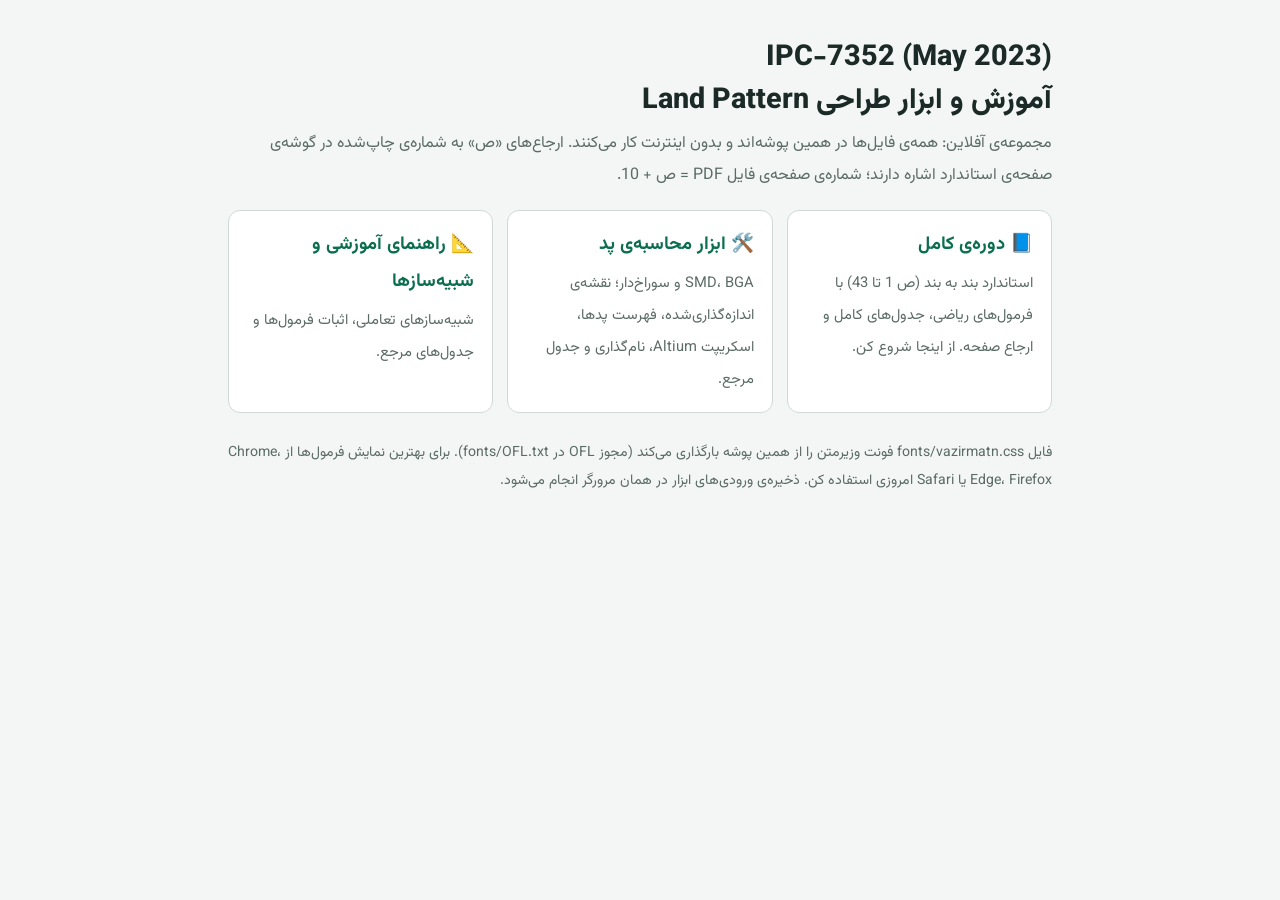
==== IPC-7352/index.html @ 9d2368e6 "Add IPC project and initial formula audit Co-authored-by: arena-agent <297053741+arena-agent@users.n" ====
<!DOCTYPE html>
<html lang="fa" dir="rtl">
<head>
<meta charset="utf-8">
<meta name="viewport" content="width=device-width, initial-scale=1">
<title>IPC-7352: آموزش و ابزار طراحی Land Pattern</title>
<link rel="stylesheet" href="fonts/vazirmatn.css">
<style>
:root{--bg:#f3f6f4;--fg:#1b2a26;--mut:#5b6b66;--card:#fff;--ln:#cfdad5;--ac:#0b6e4f;box-sizing:border-box}
@media (prefers-color-scheme:dark){:root{--bg:#101a17;--fg:#e3ede8;--mut:#9bb0a8;--card:#17241f;--ln:#2b3d36;--ac:#4fd1a1}}
*{box-sizing:border-box;font-family:Vazirmatn,Tahoma,sans-serif}
body{margin:0;background:var(--bg);color:var(--fg);line-height:2}
main{max-width:860px;margin:auto;padding:36px 18px 60px}
h1{font-size:1.8rem;font-weight:800;margin:0 0 6px;line-height:1.5}
p{color:var(--mut);margin:4px 0 18px}
.grid{display:grid;grid-template-columns:repeat(auto-fit,minmax(240px,1fr));gap:14px}
a.card{display:block;background:var(--card);border:1px solid var(--ln);border-radius:12px;padding:16px 18px;color:var(--fg);text-decoration:none}
a.card:hover,a.card:focus-visible{border-color:var(--ac);outline:2px solid var(--ac)}
a.card b{display:block;color:var(--ac);font-size:1.15rem;margin-bottom:4px}
a.card span{color:var(--mut);font-size:.92rem}
.note{font-size:.88rem;color:var(--mut);margin-top:26px}
</style>
</head>
<body>
<main>
<h1>IPC-7352 (May 2023)<br>آموزش و ابزار طراحی Land Pattern</h1>
<p>مجموعه‌ی آفلاین: همه‌ی فایل‌ها در همین پوشه‌اند و بدون اینترنت کار می‌کنند. ارجاع‌های «ص» به شماره‌ی چاپ‌شده در گوشه‌ی صفحه‌ی استاندارد اشاره دارند؛ شماره‌ی صفحه‌ی فایل PDF = ص + 10.</p>
<div class="grid">
<a class="card" href="course.html"><b>📘 دوره‌ی کامل</b><span>استاندارد بند به بند (ص 1 تا 43) با فرمول‌های ریاضی، جدول‌های کامل و ارجاع صفحه. از اینجا شروع کن.</span></a>
<a class="card" href="tool.html"><b>🛠️ ابزار محاسبه‌ی پد</b><span>SMD، BGA و سوراخ‌دار؛ نقشه‌ی اندازه‌گذاری‌شده، فهرست پدها، اسکریپت Altium، نام‌گذاری و جدول مرجع.</span></a>
<a class="card" href="guide.html"><b>📐 راهنمای آموزشی و شبیه‌سازها</b><span>شبیه‌سازهای تعاملی، اثبات فرمول‌ها و جدول‌های مرجع.</span></a>
</div>
<p class="note">فایل <code>fonts/vazirmatn.css</code> فونت وزیرمتن را از همین پوشه بارگذاری می‌کند (مجوز OFL در <code>fonts/OFL.txt</code>). برای بهترین نمایش فرمول‌ها از Chrome، Edge، Firefox یا Safari امروزی استفاده کن. ذخیره‌ی ورودی‌های ابزار در همان مرورگر انجام می‌شود.</p>
</main>
</body>
</html>
---- IPC-7352/fonts/vazirmatn.css ----
@font-face{font-family:"Vazirmatn";src:url("Vazirmatn-Variable.woff2") format("woff2");font-weight:100 900;font-style:normal;font-display:swap}
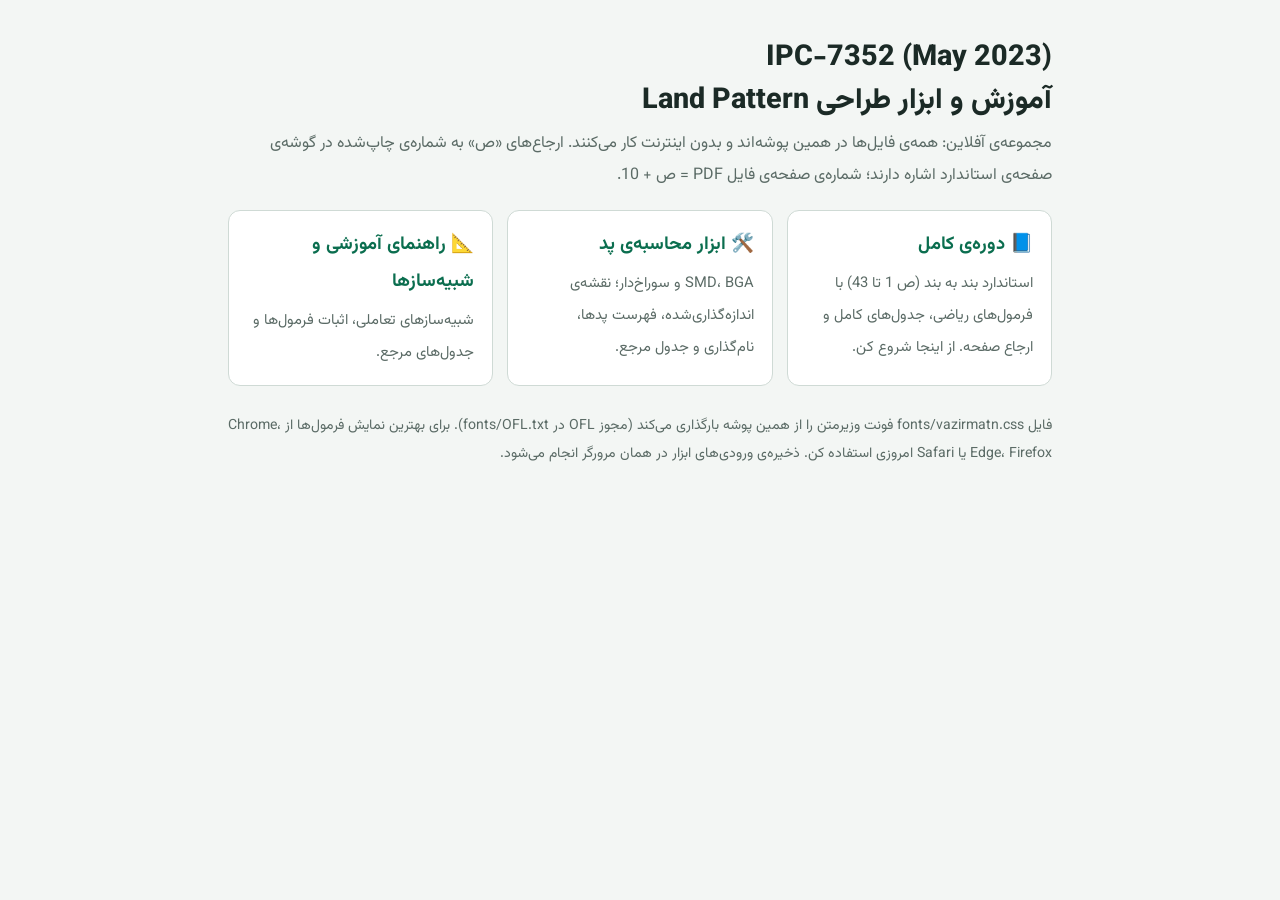
==== commit 70c4104a: "Remove Altium export and prioritize remaining tool issues Co-authored-by: arena-agent <297053741+are" ====
--- a/IPC-7352/index.html
+++ b/IPC-7352/index.html
@@ -27,7 +27,7 @@
 <p>مجموعه‌ی آفلاین: همه‌ی فایل‌ها در همین پوشه‌اند و بدون اینترنت کار می‌کنند. ارجاع‌های «ص» به شماره‌ی چاپ‌شده در گوشه‌ی صفحه‌ی استاندارد اشاره دارند؛ شماره‌ی صفحه‌ی فایل PDF = ص + 10.</p>
 <div class="grid">
 <a class="card" href="course.html"><b>📘 دوره‌ی کامل</b><span>استاندارد بند به بند (ص 1 تا 43) با فرمول‌های ریاضی، جدول‌های کامل و ارجاع صفحه. از اینجا شروع کن.</span></a>
-<a class="card" href="tool.html"><b>🛠️ ابزار محاسبه‌ی پد</b><span>SMD، BGA و سوراخ‌دار؛ نقشه‌ی اندازه‌گذاری‌شده، فهرست پدها، اسکریپت Altium، نام‌گذاری و جدول مرجع.</span></a>
+<a class="card" href="tool.html"><b>🛠️ ابزار محاسبه‌ی پد</b><span>SMD، BGA و سوراخ‌دار؛ نقشه‌ی اندازه‌گذاری‌شده، فهرست پدها، نام‌گذاری و جدول مرجع.</span></a>
 <a class="card" href="guide.html"><b>📐 راهنمای آموزشی و شبیه‌سازها</b><span>شبیه‌سازهای تعاملی، اثبات فرمول‌ها و جدول‌های مرجع.</span></a>
 </div>
 <p class="note">فایل <code>fonts/vazirmatn.css</code> فونت وزیرمتن را از همین پوشه بارگذاری می‌کند (مجوز OFL در <code>fonts/OFL.txt</code>). برای بهترین نمایش فرمول‌ها از Chrome، Edge، Firefox یا Safari امروزی استفاده کن. ذخیره‌ی ورودی‌های ابزار در همان مرورگر انجام می‌شود.</p>
